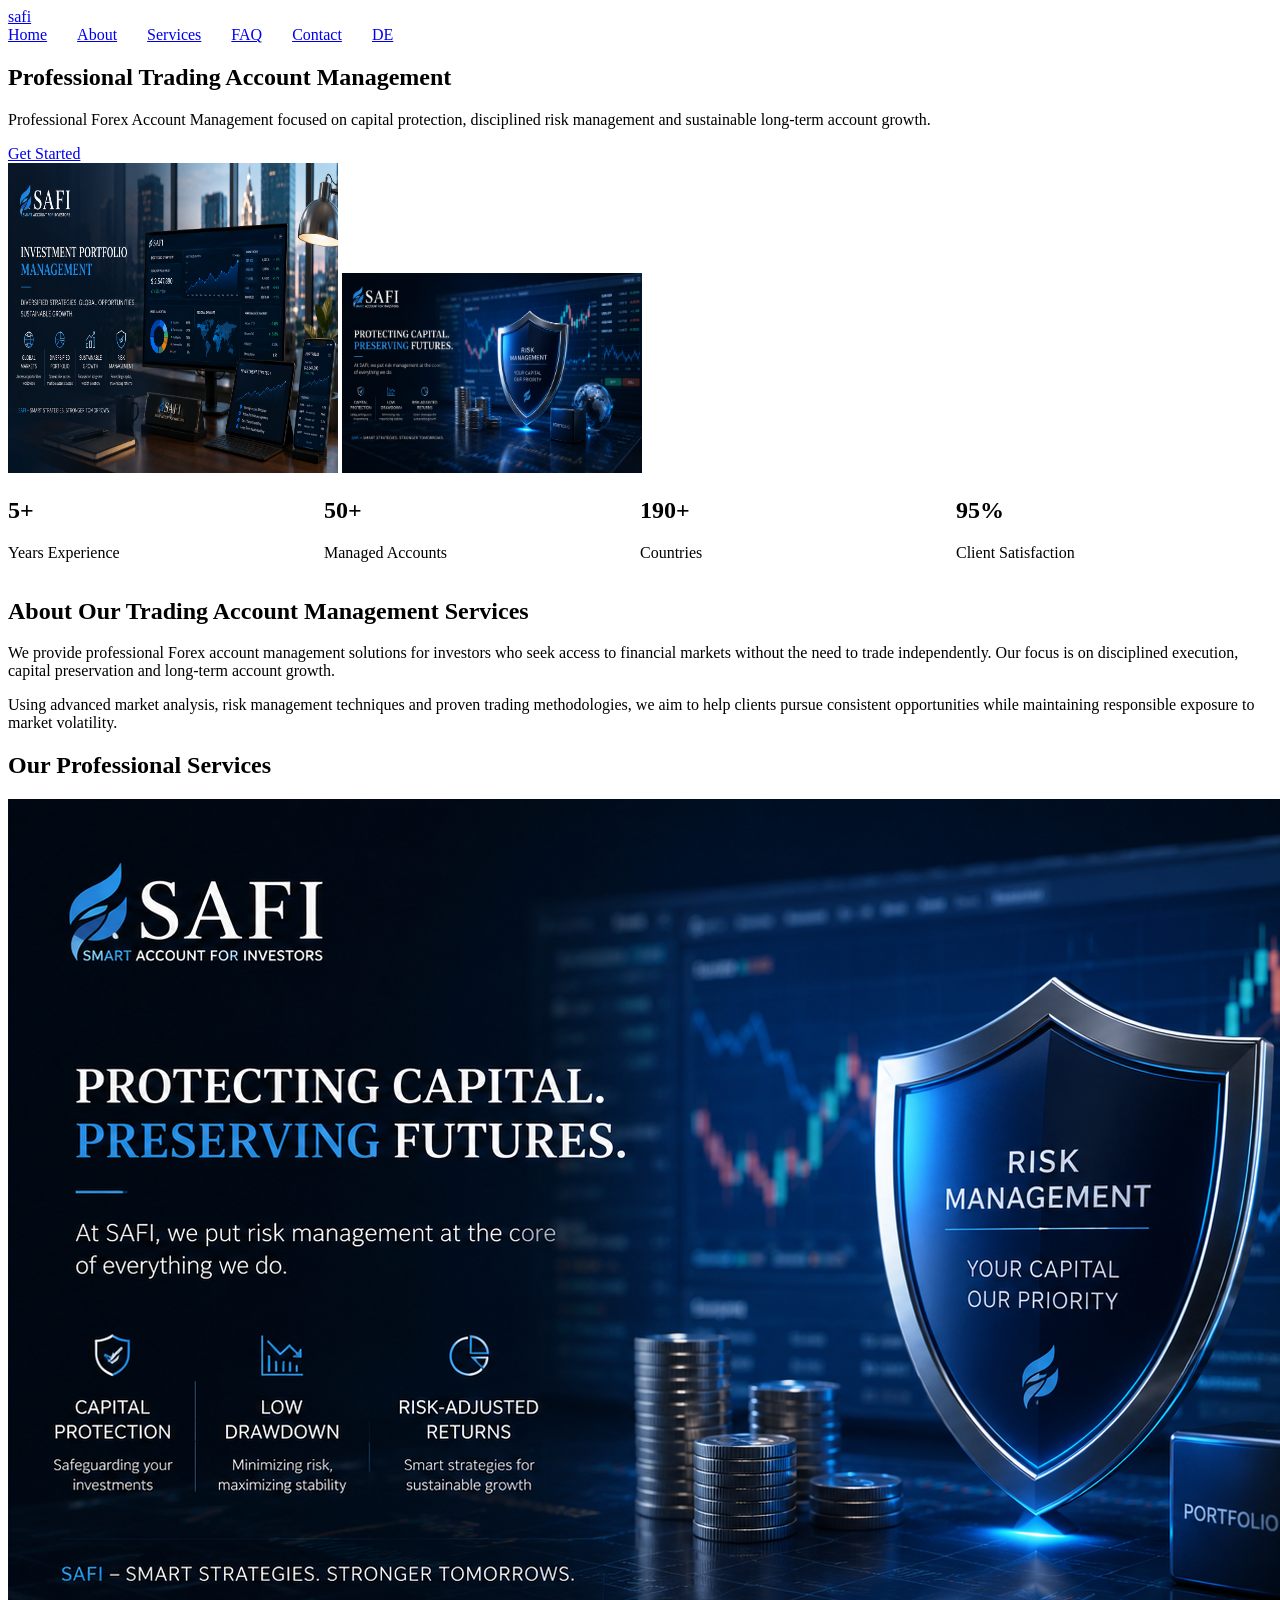
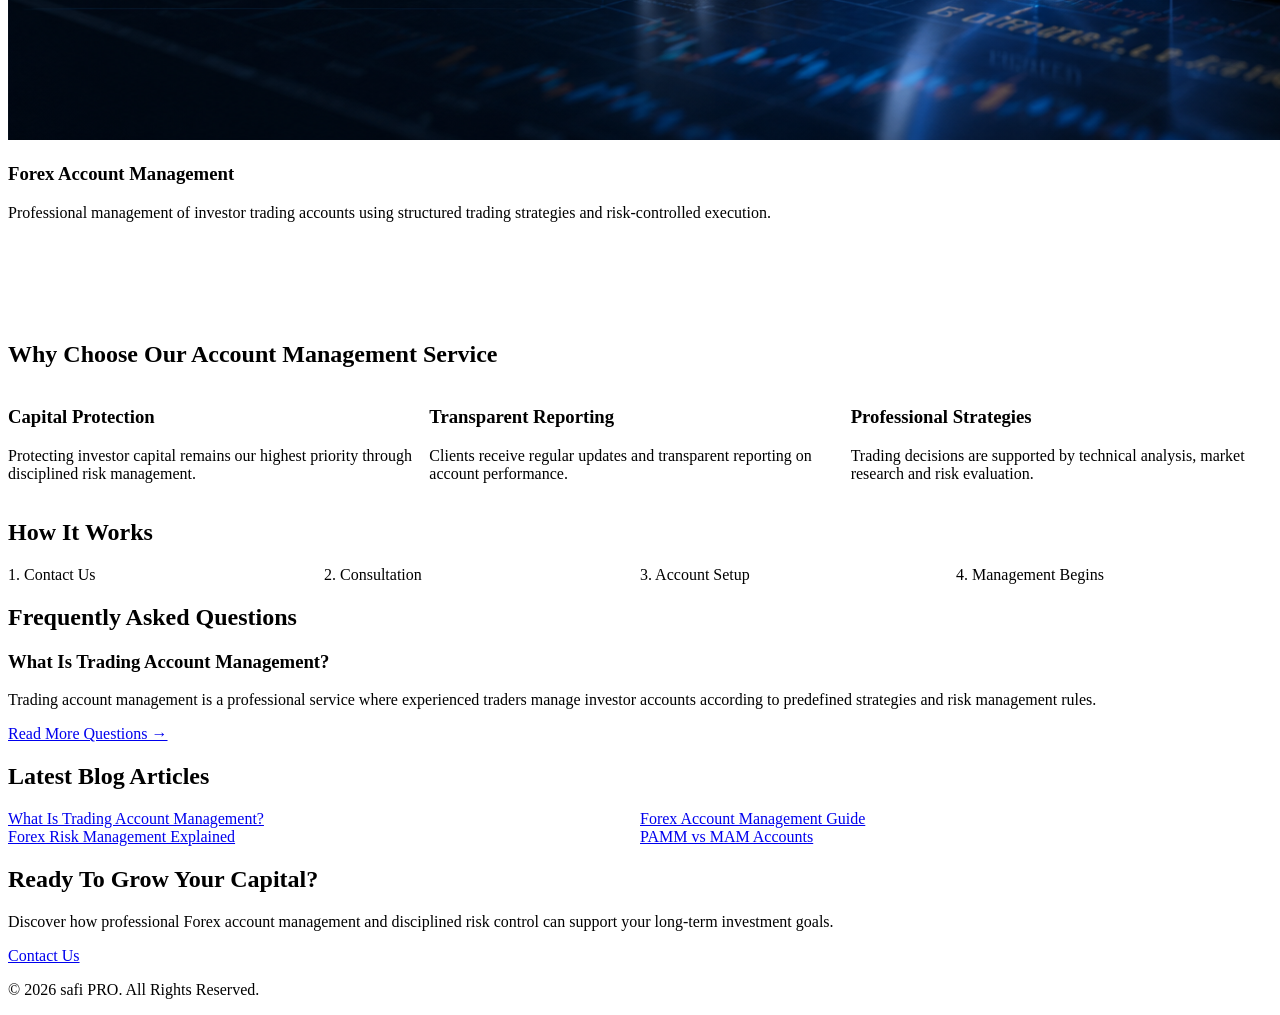
==== index.html @ dee3172d "Initial website" ====
<!DOCTYPE html>
<html lang="en">

<head>
<link rel="alternate" hreflang="en" href="index.html">
<link rel="alternate" hreflang="de" href="de/index.html">
<meta charset="UTF-8">
<meta name="viewport" content="width=device-width, initial-scale=1.0">

<title>Professional Trading Account Management | TAM PRO</title>

<meta name="description" content="Professional Forex Account Management Services focused on capital protection, disciplined risk management, portfolio diversification and sustainable long-term account growth.">

<meta name="keywords" content="Trading Account Management, Forex Account Management, Managed Forex Accounts, PAMM, MAM, Risk Management, Portfolio Management, Capital Protection">

<meta name="robots" content="index,follow">

<link rel="canonical" href="https://yourdomain.com/">

<link rel="stylesheet" href="css/style.css">
<link rel="stylesheet" href="css/responsive.css">

</head>

<body>

<header class="header">

<div class="container">

<a href="index.html" class="logo">
safi 
</a>

<nav class="nav" id="navMenu">
    <a href="index.html">Home</a>
    <a href="about.html">About</a>
    <a href="services.html">Services</a>
    <a href="faq.html">FAQ</a>
    <a href="contact.html">Contact</a>
    <a href="de/index.html" class="lang-btn">DE</a>
</nav>
<button class="menu-btn" id="menuBtn">
☰
</button>

</div>

</header>

<section class="hero">

<div class="hero-content">

<h1>
Professional Trading Account Management
</h1>

<p>
Professional Forex Account Management focused on capital protection, disciplined risk management and sustainable long-term account growth.
</p>

<a href="contact.html" class="btn">
Get Started
</a>

</div>

</section>

<section class="featured-images">

<div class="container image-grid">

<img src="assets/images/service1.jpg" width="330" height="310"  alt="Forex Trading Strategy">

<img src="assets/images/service2.jpg" width="300" height="200" alt="Risk Management">

</div>

</section>

<section class="stats">

<div class="container stats-grid">

<div class="stat">
<h2>5+</h2>
<p>Years Experience</p>
</div>

<div class="stat">
<h2>50+</h2>
<p>Managed Accounts</p>
</div>

<div class="stat">
<h2>190+</h2>
<p>Countries</p>
</div>

<div class="stat">
<h2>95%</h2>
<p>Client Satisfaction</p>
</div>

</div>

</section>

<section class="about">

<div class="container">

<h2>About Our Trading Account Management Services</h2>

<p>
We provide professional Forex account management solutions for investors who seek access to financial markets without the need to trade independently. Our focus is on disciplined execution, capital preservation and long-term account growth.
</p>

<p>
Using advanced market analysis, risk management techniques and proven trading methodologies, we aim to help clients pursue consistent opportunities while maintaining responsible exposure to market volatility.
</p>

</div>

</section>

<section class="services">

<div class="container">

<h2>Our Professional Services</h2>

<div class="cards">

<div class="card">

<img src="assets/images/service2.jpg" alt="Forex Account Management">

<h3>Forex Account Management</h3>

<p>
Professional management of investor trading accounts using structured trading strategies and risk-controlled execution.
</p>

</div>

<div class="card">

<img src="assets/images/service2.jpg" alt="Risk Management">

<h3>Risk Management</h3>

<p>
Capital protection through disciplined money management, drawdown control and predefined risk parameters.
</p>

</div>

<div class="card">

<img src="assets/images/service3.jpg" alt="Portfolio Management">

<h3>Portfolio Management</h3>

<p>
Portfolio diversification and investment supervision designed to support sustainable account growth.
</p>

</div>

</div>

</div>

</section>

<section class="why-us">

<div class="container">

<h2>Why Choose Our Account Management Service</h2>

<div class="why-grid">

<div class="why-box">

<h3>Capital Protection</h3>

<p>
Protecting investor capital remains our highest priority through disciplined risk management.
</p>

</div>

<div class="why-box">

<h3>Transparent Reporting</h3>

<p>
Clients receive regular updates and transparent reporting on account performance.
</p>

</div>

<div class="why-box">

<h3>Professional Strategies</h3>

<p>
Trading decisions are supported by technical analysis, market research and risk evaluation.
</p>

</div>

</div>

</div>

</section>

<section class="steps">

<div class="container">

<h2>How It Works</h2>

<div class="step-grid">

<div class="step">
1. Contact Us
</div>

<div class="step">
2. Consultation
</div>

<div class="step">
3. Account Setup
</div>

<div class="step">
4. Management Begins
</div>

</div>

</div>

</section>

<section class="faq-preview">

<div class="container">

<h2>Frequently Asked Questions</h2>

<div class="faq-box">

<h3>
What Is Trading Account Management?
</h3>

<p>
Trading account management is a professional service where experienced traders manage investor accounts according to predefined strategies and risk management rules.
</p>

<a href="faq.html">
Read More Questions →
</a>

</div>

</div>

</section>

<section class="blog-preview">

<div class="container">

<h2>Latest Blog Articles</h2>

<div class="blog-grid">

<a href="blog/what-is-trading-account-management.html">
What Is Trading Account Management?
</a>

<a href="blog/forex-account-management.html">
Forex Account Management Guide
</a>

<a href="blog/forex-risk-management.html">
Forex Risk Management Explained
</a>

<a href="blog/pamm-vs-mam.html">
PAMM vs MAM Accounts
</a>

</div>

</div>

</section>

<section class="cta">

<div class="container">

<h2>
Ready To Grow Your Capital?
</h2>

<p>
Discover how professional Forex account management and disciplined risk control can support your long-term investment goals.
</p>

<a href="contact.html" class="btn">
Contact Us
</a>

</div>

</section>

<footer class="footer">

<div class="container">

<p>
© 2026 safi PRO. All Rights Reserved.
</p>

</div>

</footer>

<script src="js/main.js"></script>

</body>
</html>
---- css/style.css ----
/* Tablet & Mobile */
@media (max-width: 768px) {

.container{
    width: 90%;
    margin: auto;
}

/* Header */
.header .container{
    display:flex;
    justify-content:space-between;
    align-items:center;
}

.menu-btn{
    display:block;
    font-size:30px;
    cursor:pointer;
    background:none;
    border:none;
}

.nav{
    display:none;
    position:absolute;
    top:70px;
    left:0;
    width:100%;
    background:#fff;
    flex-direction:column;
    text-align:center;
    box-shadow:0 5px 15px rgba(0,0,0,.1);
}

.nav.active{
    display:flex;
}

.nav a{
    padding:15px;
    border-bottom:1px solid #eee;
}

/* Hero */
.hero{
    min-height:70vh;
    padding:100px 20px;
}

.hero h1{
    font-size:40px;
    line-height:1.3;
}

.hero p{
    font-size:18px;
}

/* Statistics */
.stats-grid{
    display:grid;
    grid-template-columns:1fr 1fr;
    gap:20px;
}

/* Services */
.cards{
    display:grid;
    grid-template-columns:1fr;
    gap:20px;
}

/* Why Us */
.why-grid{
    display:grid;
    grid-template-columns:1fr;
    gap:20px;
}

/* Steps */
.step-grid{
    display:grid;
    grid-template-columns:1fr;
    gap:15px;
}

/* Blog */
.blog-grid{
    display:grid;
    grid-template-columns:1fr;
    gap:15px;
}

h2{
    font-size:32px;
}

}

/* Desktop */
@media (min-width:769px){

.menu-btn{
    display:none;
}

.nav{
    display:flex !important;
    gap:30px;
}

}
---- css/responsive.css ----
/* =========================
   MOBILE RESPONSIVE
========================= */

@media screen and (max-width: 768px){

.container{
    width:90%;
    margin:auto;
}

/* Header */

.header{
    padding:15px 0;
}

.header .container{
    display:flex;
    justify-content:space-between;
    align-items:center;
}

.logo{
    font-size:28px;
    font-weight:700;
}

.menu-btn{
    display:block;
    background:none;
    border:none;
    font-size:35px;
    cursor:pointer;
}

.nav{
    display:none;
    position:absolute;
    top:80px;
    left:0;
    width:100%;
    background:#fff;
    flex-direction:column;
    text-align:center;
    box-shadow:0 5px 15px rgba(0,0,0,.1);
    z-index:999;
}

.nav.active{
    display:flex;
}

.nav a{
    padding:15px;
    border-bottom:1px solid #eee;
}

/* Hero */

.hero{
    min-height:70vh;
    padding:100px 0;
}

.hero-content{
    width:90%;
    margin:auto;
    text-align:center;
}

.hero h1{
    font-size:42px;
    line-height:1.3;
}

.hero p{
    font-size:18px;
    line-height:1.8;
}

.btn{
    display:inline-block;
    margin-top:20px;
}

/* Statistics */

.stats-grid{
    display:grid;
    grid-template-columns:1fr 1fr;
    gap:15px;
}

.stat{
    padding:20px;
}

/* About */

.about h2,
.services h2,
.why-us h2,
.steps h2,
.faq-preview h2,
.blog-preview h2{
    font-size:34px;
    text-align:center;
}

.about p{
    text-align:center;
}

/* Services */

.cards{
    display:grid;
    grid-template-columns:1fr;
    gap:20px;
}

.card img{
    width:100%;
    height:auto;
}

/* Why Us */

.why-grid{
    display:grid;
    grid-template-columns:1fr;
    gap:20px;
}

/* Steps */

.step-grid{
    display:grid;
    grid-template-columns:1fr;
    gap:15px;
}

/* FAQ */

.faq-box{
    padding:20px;
}

/* Blog */

.blog-grid{
    display:grid;
    grid-template-columns:1fr;
    gap:15px;
}

.blog-grid a{
    display:block;
}

/* CTA */

.cta{
    text-align:center;
    padding:60px 20px;
}

.cta h2{
    font-size:36px;
}

.cta p{
    font-size:16px;
}

/* Footer */

.footer{
    text-align:center;
}

}

/* =========================
   TABLET
========================= */

@media screen and (min-width:769px) and (max-width:1024px){

.stats-grid{
    grid-template-columns:repeat(2,1fr);
}

.cards{
    grid-template-columns:repeat(2,1fr);
}

.why-grid{
    grid-template-columns:repeat(2,1fr);
}

.step-grid{
    grid-template-columns:repeat(2,1fr);
}

.blog-grid{
    grid-template-columns:repeat(2,1fr);
}

}

/* =========================
   DESKTOP
========================= */

@media screen and (min-width:1025px){

.menu-btn{
    display:none;
}

.nav{
    display:flex !important;
    gap:30px;
}

.stats-grid{
    display:grid;
    grid-template-columns:repeat(4,1fr);
}

.cards{
    display:grid;
    grid-template-columns:repeat(3,1fr);
}

.why-grid{
    display:grid;
    grid-template-columns:repeat(3,1fr);
}

.step-grid{
    display:grid;
    grid-template-columns:repeat(4,1fr);
}

.blog-grid{
    display:grid;
    grid-template-columns:repeat(2,1fr);
}

}
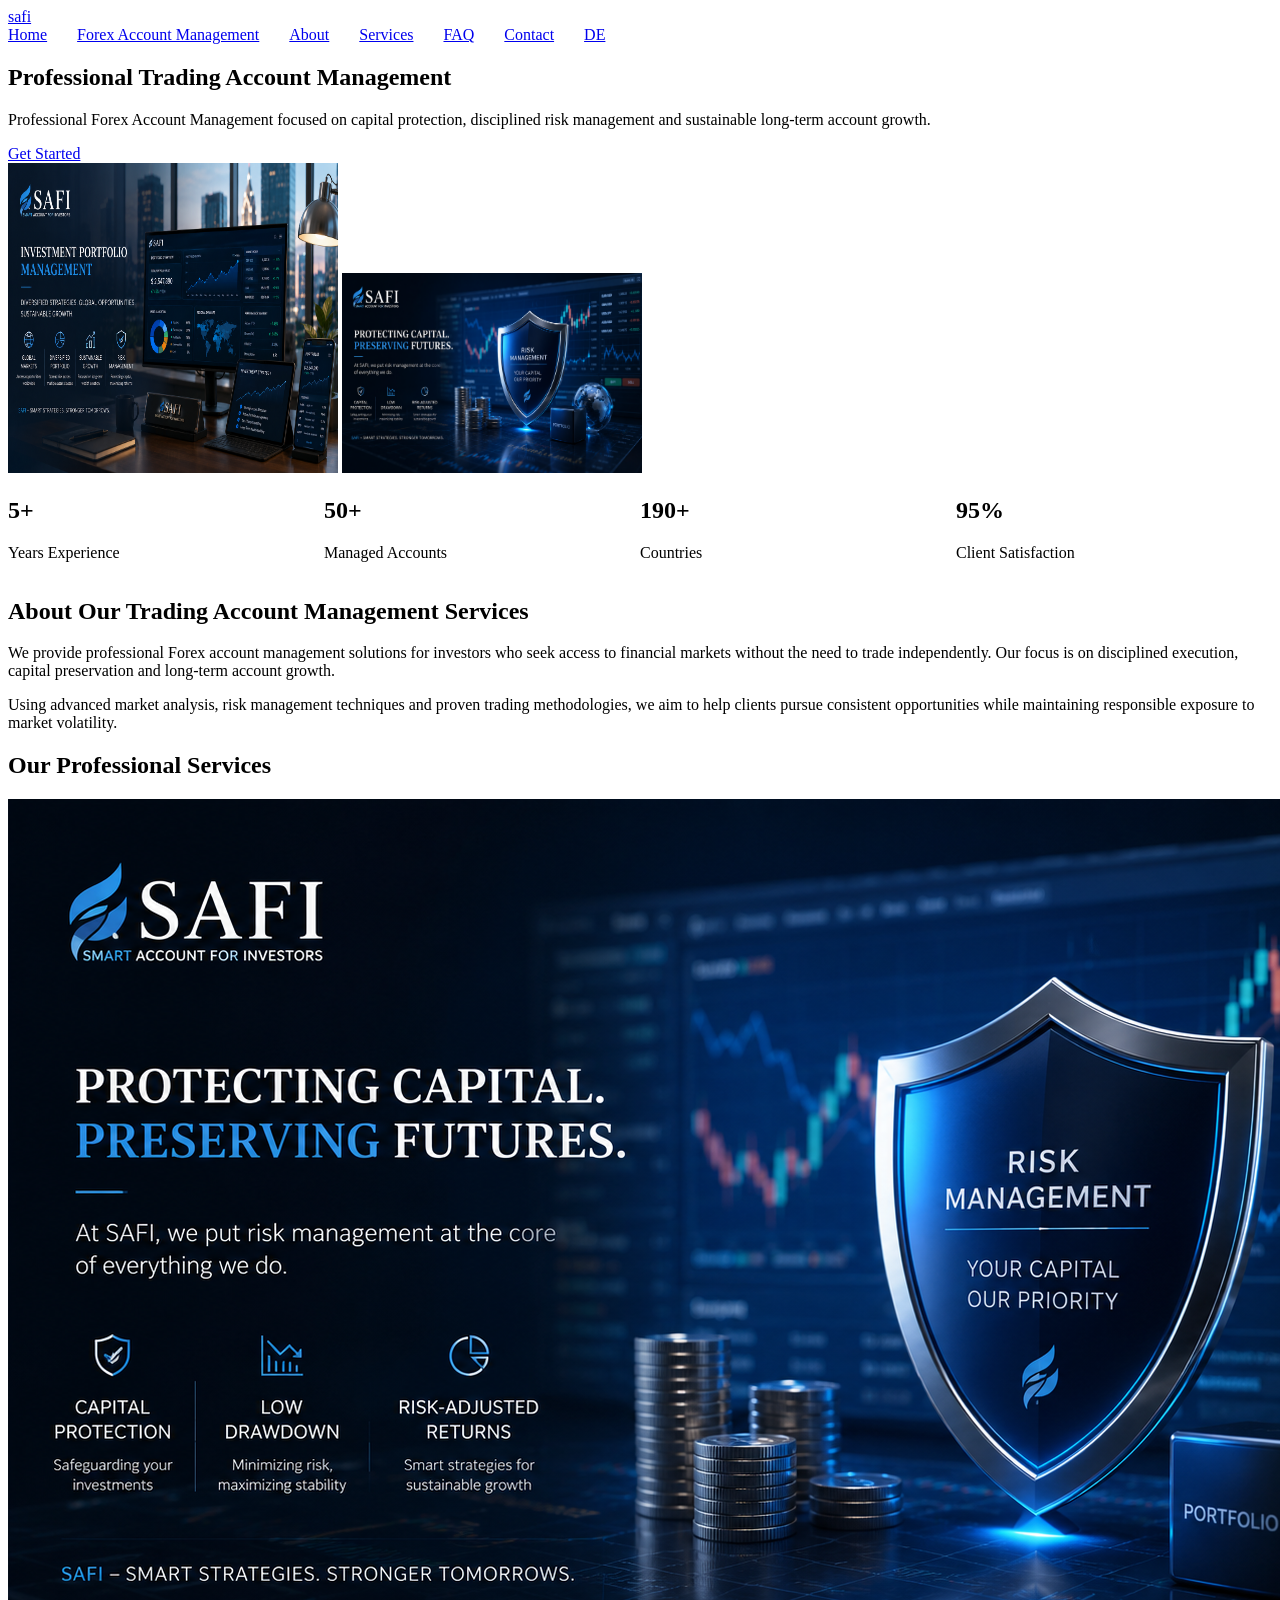
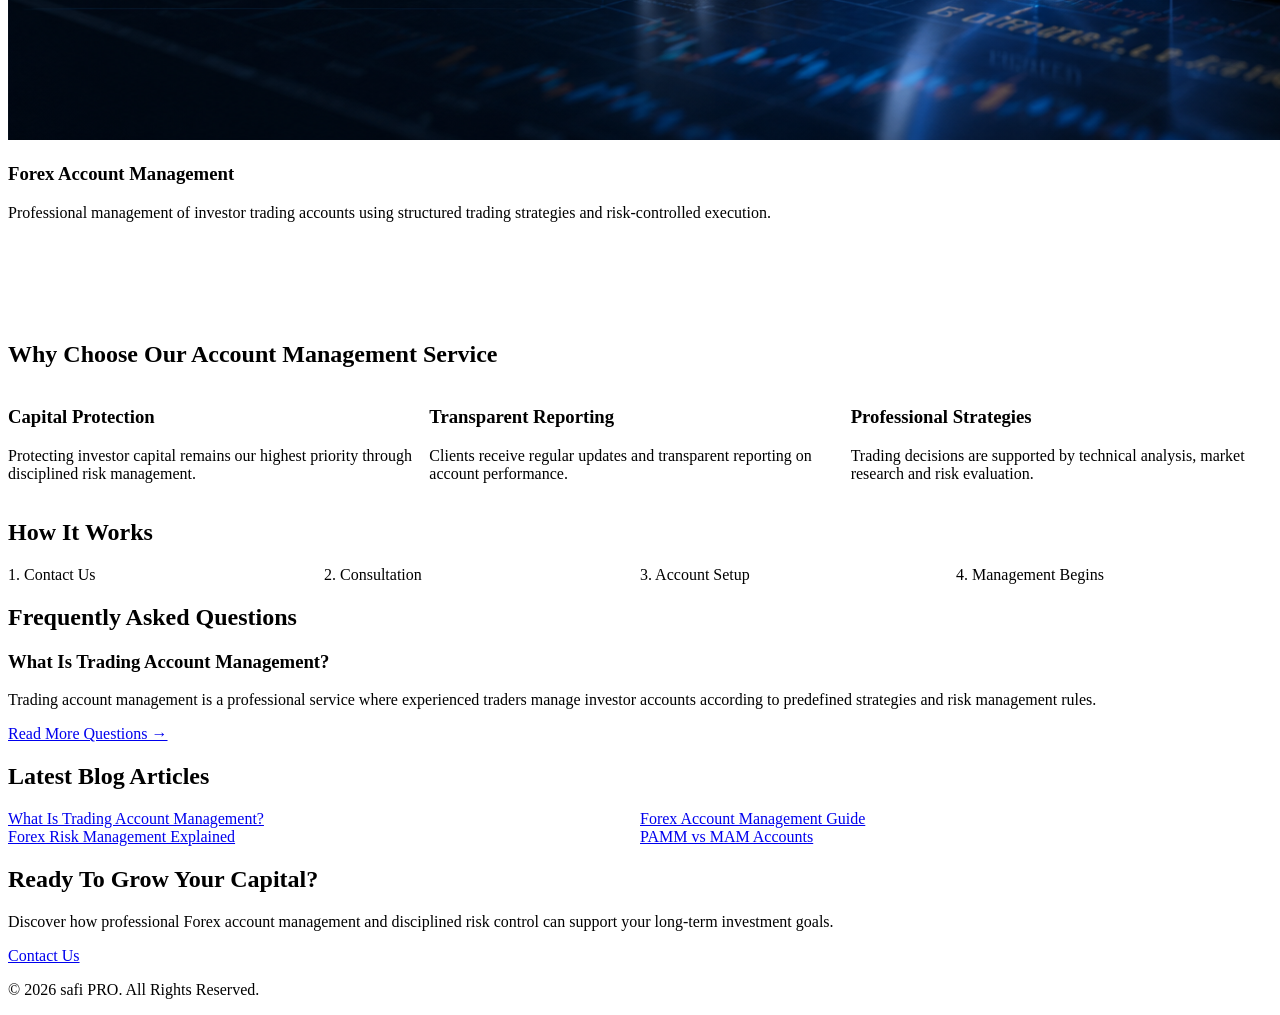
==== commit 97fac024: "Update index.html" ====
--- a/index.html
+++ b/index.html
@@ -2,23 +2,25 @@
 <html lang="en">
 
 <head>
+<link rel="icon" type="image/png" href="favicon.png">
 <link rel="alternate" hreflang="en" href="index.html">
 <link rel="alternate" hreflang="de" href="de/index.html">
 <meta charset="UTF-8">
 <meta name="viewport" content="width=device-width, initial-scale=1.0">
-
-<title>Professional Trading Account Management | TAM PRO</title>
+    <title>Professional Forex Account Management | Safii</title>
 
 <meta name="description" content="Professional Forex Account Management Services focused on capital protection, disciplined risk management, portfolio diversification and sustainable long-term account growth.">
 
 <meta name="keywords" content="Trading Account Management, Forex Account Management, Managed Forex Accounts, PAMM, MAM, Risk Management, Portfolio Management, Capital Protection">
 
 <meta name="robots" content="index,follow">
-
-<link rel="canonical" href="https://yourdomain.com/">
+<link rel="canonical" href="https://safii34.github.io/web/">
 
 <link rel="stylesheet" href="css/style.css">
 <link rel="stylesheet" href="css/responsive.css">
+<link rel="sitemap" type="application/xml" title="Sitemap" href="https://safii34.github.io/web/sitemap.xml">
+
+<link rel="icon" href="assets/images/favicon.png">
 
 </head>
 
@@ -34,6 +36,7 @@
 
 <nav class="nav" id="navMenu">
     <a href="index.html">Home</a>
+    <a href="forex-account-management.html">Forex Account Management</a>
     <a href="about.html">About</a>
     <a href="services.html">Services</a>
     <a href="faq.html">FAQ</a>
@@ -341,4 +344,4 @@
 <script src="js/main.js"></script>
 
 </body>
-</html>+</html>
